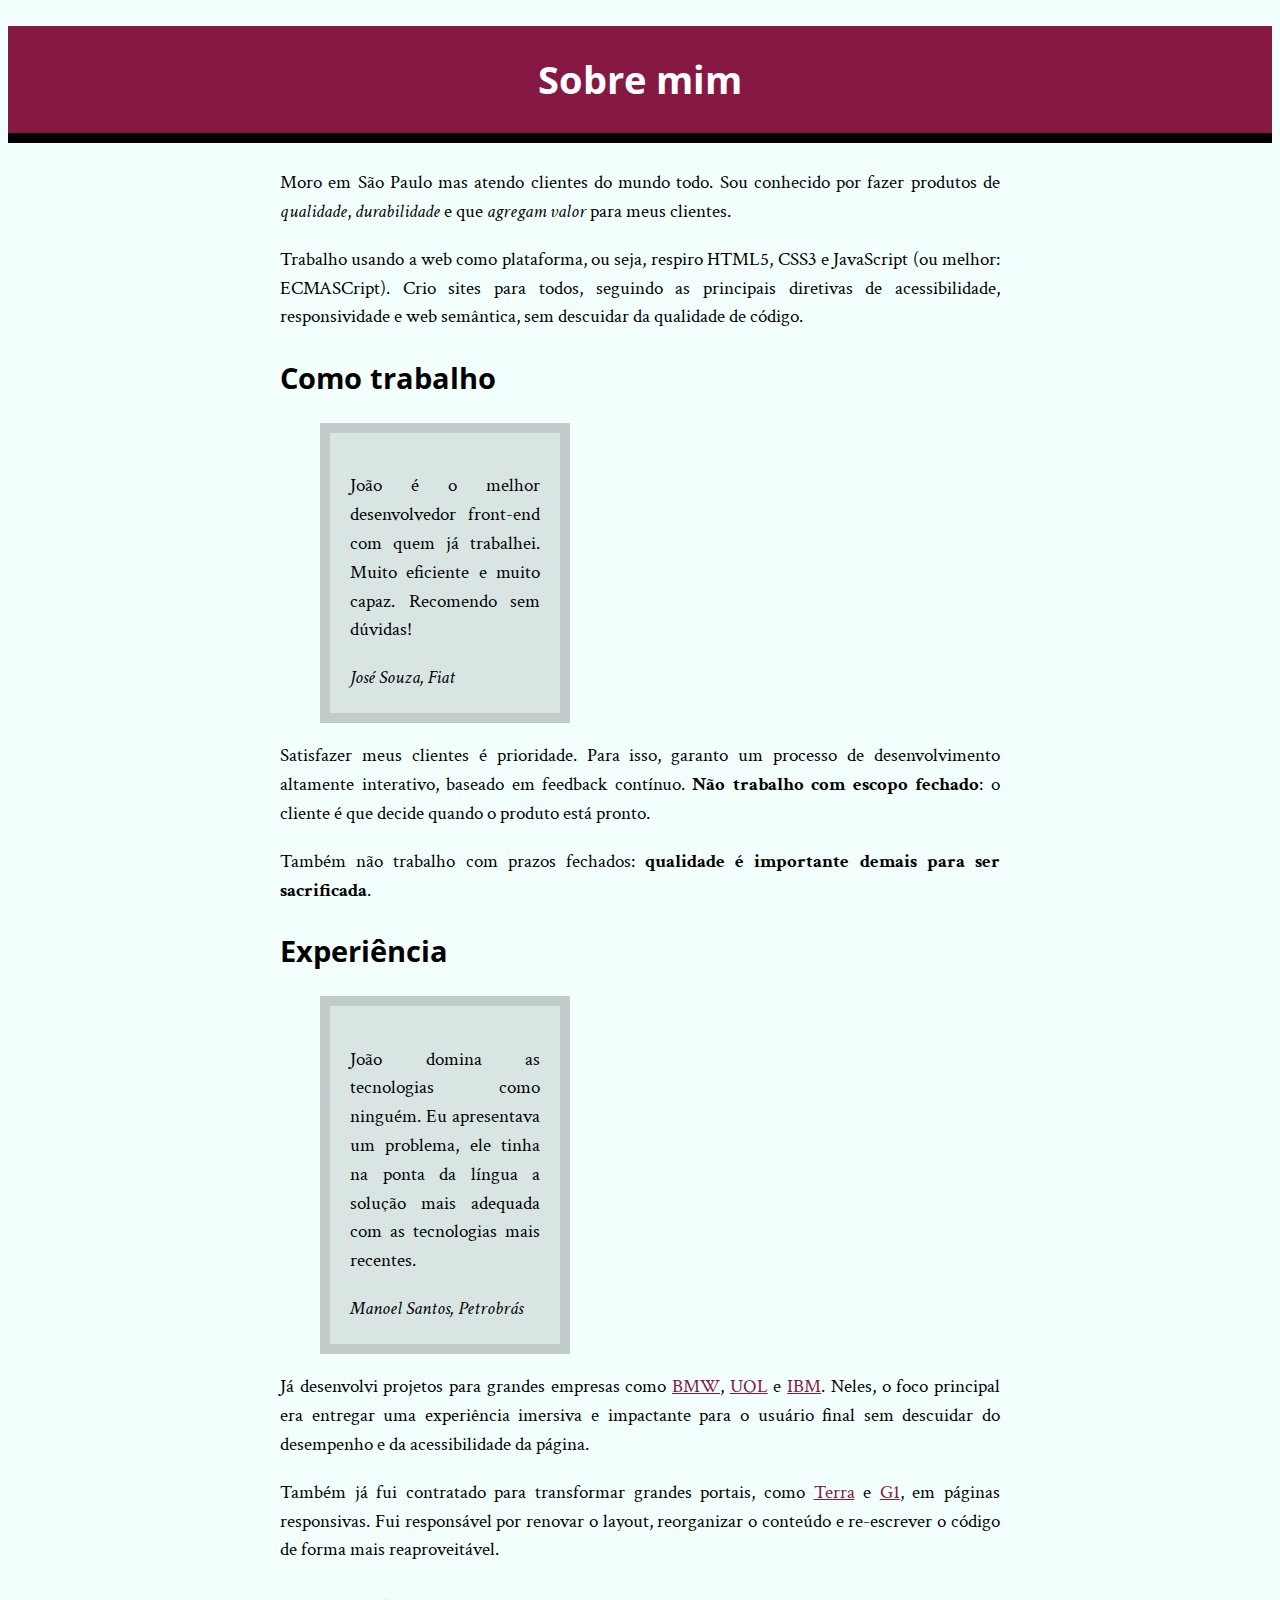
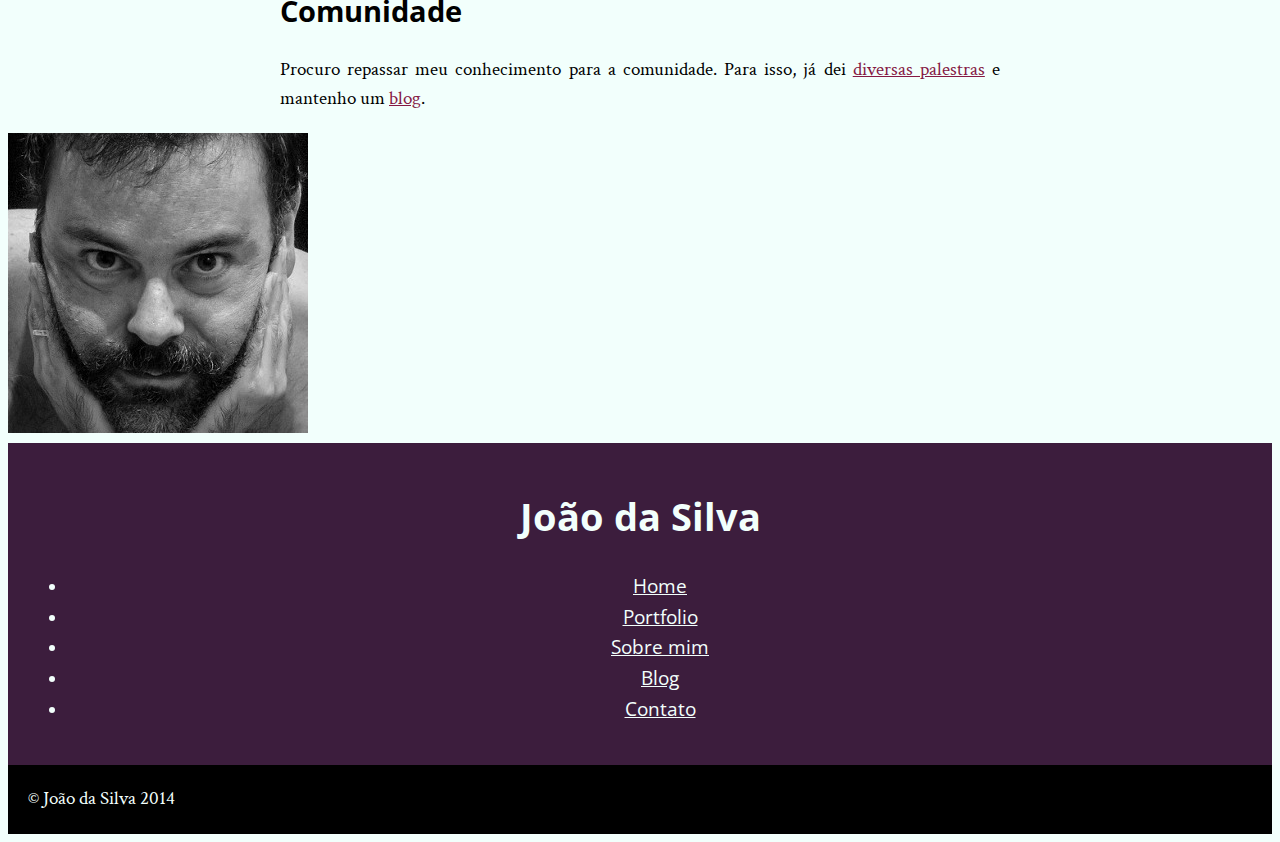
==== bio.html @ 426474b5 "ta" ====
<!DOCTYPE html>
<html>
	<head>
		<title>Biografia - João da Silva</title>
		<meta charset="utf-8">
		<link rel="icon" href="favicon.png">
		<link rel="stylesheet" href="site.css">
		<link rel="stylesheet" href="http://fonts.googleapis.com/css?family=Crimson+Text:400,400italic,600">
		<link rel="stylesheet" href="http://fonts.googleapis.com/css?family=Open+Sans+Condensed:700">
	</head>
	<body>
		<main>
			<h1>Sobre mim</h1>

			<div>
				<p>Moro em São Paulo mas atendo clientes do mundo todo. Sou conhecido por fazer produtos de <em>qualidade</em>, <em>durabilidade</em> e que <em>agregam valor</em> para meus clientes.</p>

				<p>Trabalho usando a web como plataforma, ou seja, respiro HTML5, CSS3 e JavaScript (ou melhor: ECMASCript). Crio sites para todos, seguindo as principais diretivas de acessibilidade, responsividade e web semântica, sem descuidar da qualidade de código.</p>

				<h2>Como trabalho</h2>

				<blockquote>
					<p>João é o melhor desenvolvedor front-end com quem já trabalhei. Muito eficiente e muito capaz. Recomendo sem dúvidas!</p>
					<cite>José Souza, Fiat</cite>
				</blockquote>

				<p>Satisfazer meus clientes é prioridade. Para isso, garanto um processo de desenvolvimento altamente interativo, baseado em feedback contínuo. <strong>Não trabalho com escopo fechado</strong>: o cliente é que decide quando o produto está pronto.</p>

				<p>Também não trabalho com prazos fechados: <strong>qualidade é importante demais para ser sacrificada</strong>.</p>

				<h2>Experiência</h2>

				<blockquote>
					<p>João domina as tecnologias como ninguém. Eu apresentava um problema, ele tinha na ponta da língua a solução mais adequada com as tecnologias mais recentes.</p>
					<cite>Manoel Santos, Petrobrás</cite>
				</blockquote>

				<p>Já desenvolvi projetos para grandes empresas como <a href="http://www.bmw.com">BMW</a>, <a href="http://www.uol.com.br">UOL</a> e <a href="http://www.ibm.com.br">IBM</a>. Neles, o foco principal era entregar uma experiência imersiva e impactante para o usuário final sem descuidar do desempenho e da acessibilidade da página.</p>

				<p>Também já fui contratado para transformar grandes portais, como <a href="http://www.terra.com.br">Terra</a> e <a href="http://www.g1.globo.com">G1</a>, em páginas responsivas. Fui responsável por renovar o layout, reorganizar o conteúdo e re-escrever o código de forma mais reaproveitável.</p>

				<h2>Comunidade</h2>

				<p>Procuro repassar meu conhecimento para a comunidade. Para isso, já dei <a href="portfolio.html">diversas palestras</a> e mantenho um <a href="blog.html">blog</a>.</p>
			</div>
		</main>
		<img src="eu.jpg" alt="Foto de João da Silva">
		<aside>
			<h1>João da Silva</h1>
			<nav>
				<ul>
					<li><a href="index.html">Home</a></li>
					<li><a href="portfolio.html">Portfolio</a></li>
					<li><a href="bio.html">Sobre mim</a></li>
					<li><a href="blog.html">Blog</a></li>
					<li><a href="contato.html">Contato</a></li>
				</ul>
			</nav>
		</aside>
		<footer>
			&copy; João da Silva 2014
		</footer>
	</body>
</html>
---- site.css ----
body {
	font-family: "Crimson Text", "Times New Roman", serif;
	background-color: #F2FFFC;
	font-size: 120%;
	line-height: 1.5;
}

h1, h2 {
	font-family: "Open Sans Condensed", "Arial", sans-serif;
}

main h1 {
	text-align: center;
	background-color: #851944;
	color: #FFF;
	padding: 25px;
	border-bottom: 10px solid black;
}

p {
	text-align: justify;
}

blockquote {
	background-color: #D9E5E3;
	border: 10px solid #C2CCCA;
	width: 250px;
	box-sizing: border-box;
}

aside {
	background-color: #3C1D3D;
	color: #F2FFFC;
}

footer {
	background-color: #000;
	color: #F2FFFC;
}

nav a {
	color: #F2FFFC;
}

main a {
	color: #851944;
}

aside a {
	color: inherit;
	font-family: "Open Sans Condensed", sans-serif;
}

blockquote, aside, footer {
    padding: 20px;
}

main div {
	width: 720px;
	margin: auto;
}

aside {
	text-align: center;
}
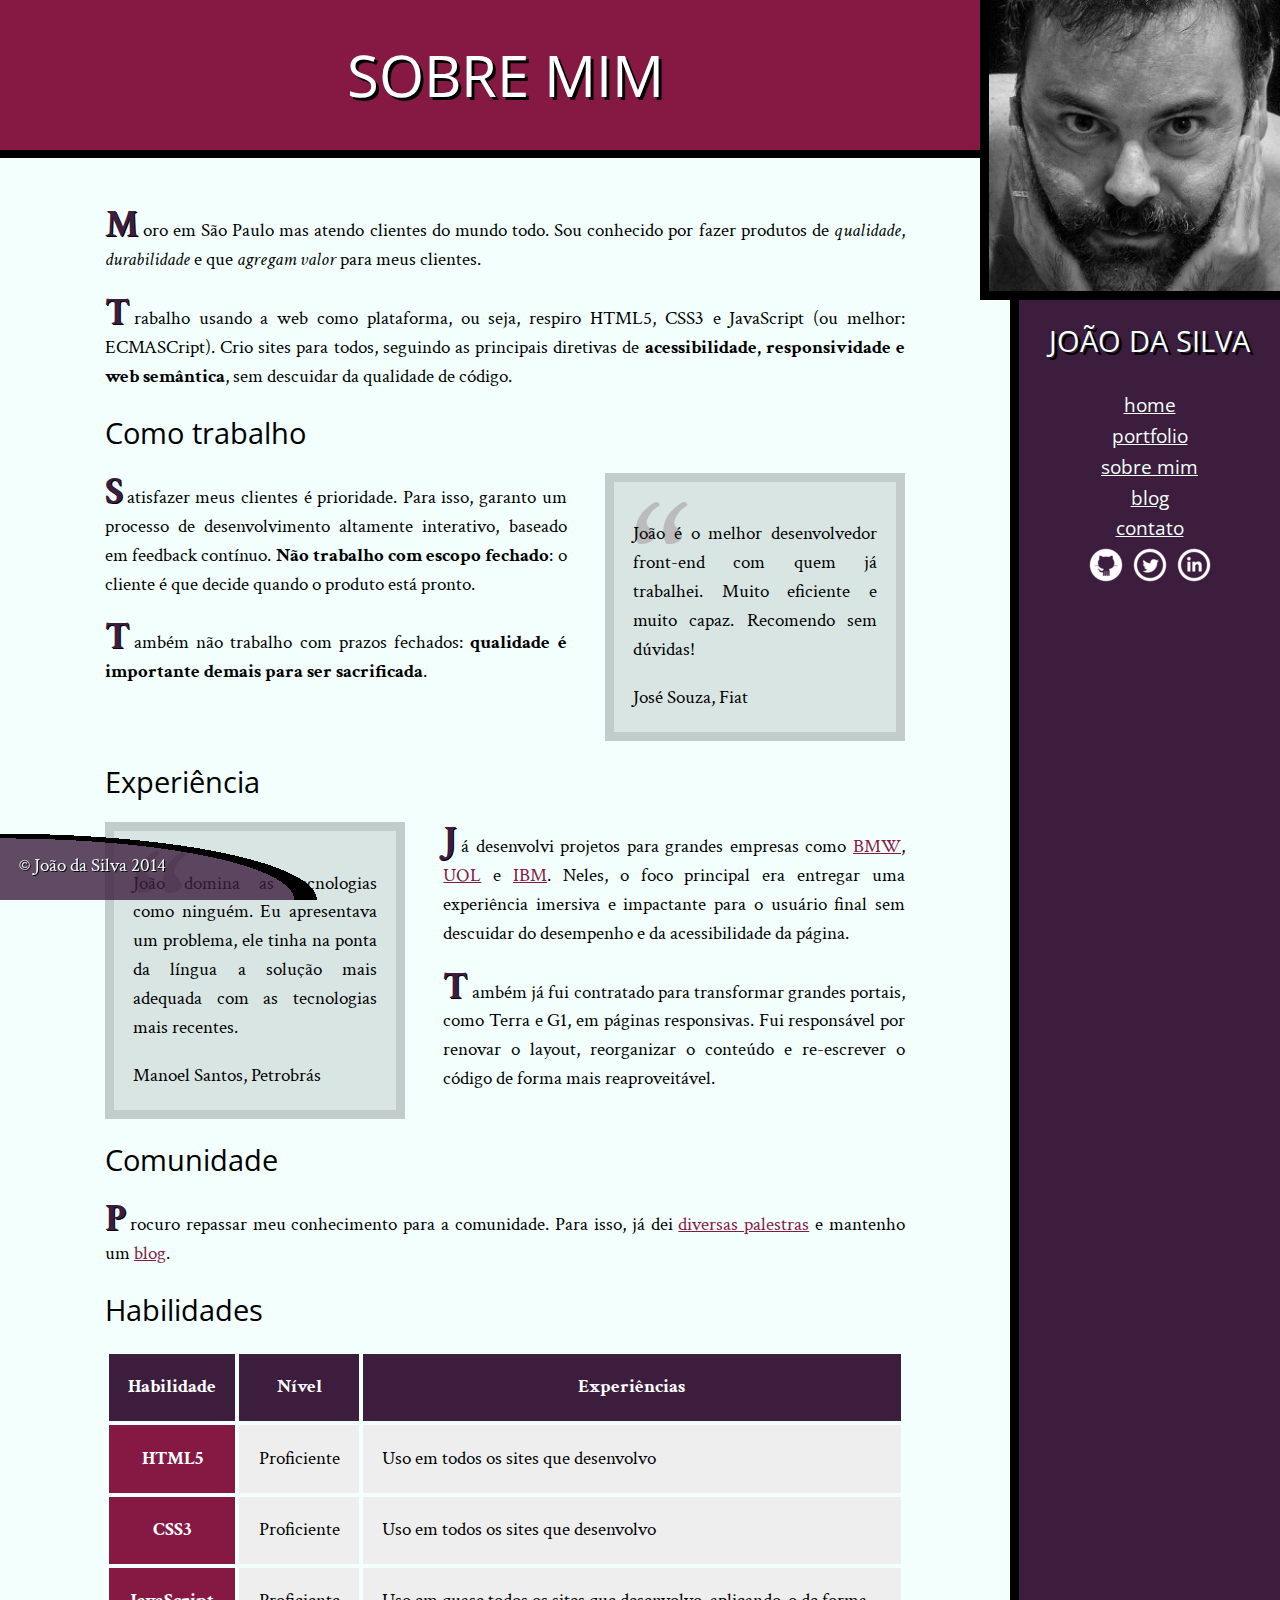
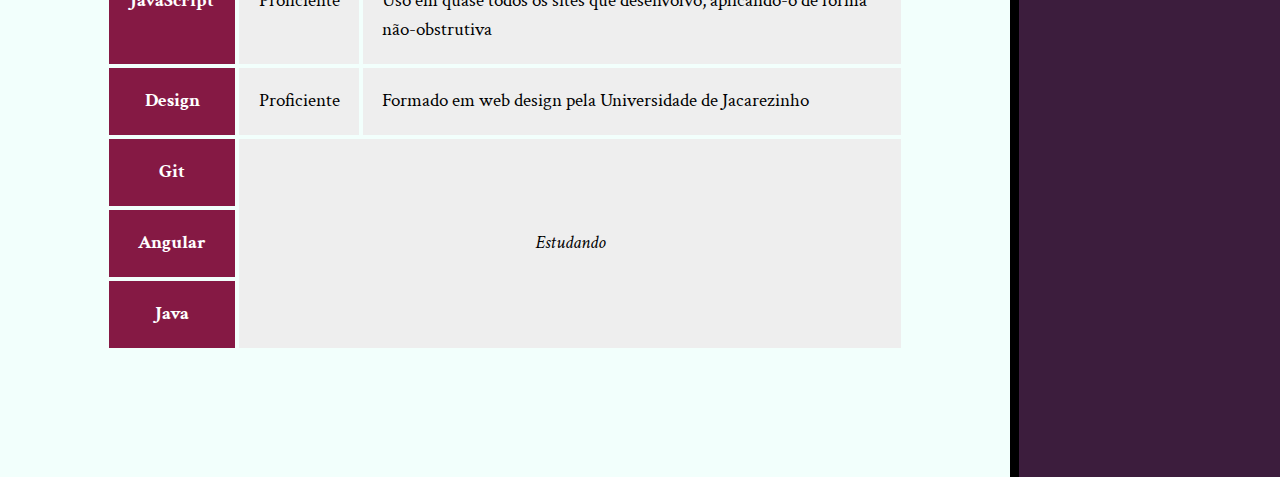
==== commit 3d15c5f1: "novo" ====
--- a/bio.html
+++ b/bio.html
@@ -1,64 +1,113 @@
 <!DOCTYPE html>
 <html>
-	<head>
-		<title>Biografia - João da Silva</title>
-		<meta charset="utf-8">
-		<link rel="icon" href="favicon.png">
-		<link rel="stylesheet" href="site.css">
-		<link rel="stylesheet" href="http://fonts.googleapis.com/css?family=Crimson+Text:400,400italic,600">
-		<link rel="stylesheet" href="http://fonts.googleapis.com/css?family=Open+Sans+Condensed:700">
-	</head>
-	<body>
-		<main>
-			<h1>Sobre mim</h1>
-
-			<div>
-				<p>Moro em São Paulo mas atendo clientes do mundo todo. Sou conhecido por fazer produtos de <em>qualidade</em>, <em>durabilidade</em> e que <em>agregam valor</em> para meus clientes.</p>
-
-				<p>Trabalho usando a web como plataforma, ou seja, respiro HTML5, CSS3 e JavaScript (ou melhor: ECMASCript). Crio sites para todos, seguindo as principais diretivas de acessibilidade, responsividade e web semântica, sem descuidar da qualidade de código.</p>
-
-				<h2>Como trabalho</h2>
-
-				<blockquote>
-					<p>João é o melhor desenvolvedor front-end com quem já trabalhei. Muito eficiente e muito capaz. Recomendo sem dúvidas!</p>
-					<cite>José Souza, Fiat</cite>
-				</blockquote>
-
-				<p>Satisfazer meus clientes é prioridade. Para isso, garanto um processo de desenvolvimento altamente interativo, baseado em feedback contínuo. <strong>Não trabalho com escopo fechado</strong>: o cliente é que decide quando o produto está pronto.</p>
-
-				<p>Também não trabalho com prazos fechados: <strong>qualidade é importante demais para ser sacrificada</strong>.</p>
-
-				<h2>Experiência</h2>
-
-				<blockquote>
-					<p>João domina as tecnologias como ninguém. Eu apresentava um problema, ele tinha na ponta da língua a solução mais adequada com as tecnologias mais recentes.</p>
-					<cite>Manoel Santos, Petrobrás</cite>
-				</blockquote>
-
-				<p>Já desenvolvi projetos para grandes empresas como <a href="http://www.bmw.com">BMW</a>, <a href="http://www.uol.com.br">UOL</a> e <a href="http://www.ibm.com.br">IBM</a>. Neles, o foco principal era entregar uma experiência imersiva e impactante para o usuário final sem descuidar do desempenho e da acessibilidade da página.</p>
-
-				<p>Também já fui contratado para transformar grandes portais, como <a href="http://www.terra.com.br">Terra</a> e <a href="http://www.g1.globo.com">G1</a>, em páginas responsivas. Fui responsável por renovar o layout, reorganizar o conteúdo e re-escrever o código de forma mais reaproveitável.</p>
-
-				<h2>Comunidade</h2>
-
-				<p>Procuro repassar meu conhecimento para a comunidade. Para isso, já dei <a href="portfolio.html">diversas palestras</a> e mantenho um <a href="blog.html">blog</a>.</p>
-			</div>
-		</main>
-		<img src="eu.jpg" alt="Foto de João da Silva">
-		<aside>
-			<h1>João da Silva</h1>
-			<nav>
-				<ul>
-					<li><a href="index.html">Home</a></li>
-					<li><a href="portfolio.html">Portfolio</a></li>
-					<li><a href="bio.html">Sobre mim</a></li>
-					<li><a href="blog.html">Blog</a></li>
-					<li><a href="contato.html">Contato</a></li>
-				</ul>
-			</nav>
-		</aside>
-		<footer>
-			&copy; João da Silva 2014
-		</footer>
-	</body>
-</html>+<head>
+    <meta charset="utf-8">
+    <title>João da Silva - Biografia</title>
+    <link rel="icon" href="imagens/favicon.png">
+    <link rel="stylesheet" href="css/reset.css">
+    <link rel="stylesheet" href="css/site.css">
+    <link rel="stylesheet" href="css/bio.css">
+    <link rel="stylesheet" href="http://fonts.googleapis.com/css?family=Crimson+Text:400,400italic,600">
+    <link rel="stylesheet" href="http://fonts.googleapis.com/css?family=Open+Sans+Condensed:700">
+</head>
+<body>
+    <main>
+        <h1 class="titulo-principal">Sobre mim</h1>
+        <div class="container">
+            <p>Moro em São Paulo mas atendo clientes do mundo todo. Sou conhecido por fazer produtos de <em>qualidade</em>, <em>durabilidade</em> e que <em>agregam valor</em> para meus clientes.</p>
+            <p>Trabalho usando a web como plataforma, ou seja, respiro HTML5, CSS3 e JavaScript (ou melhor: ECMASCript). Crio sites para todos, seguindo as principais diretivas de <strong>acessibilidade, responsividade e web semântica</strong>, sem descuidar da qualidade de código.</p>
+            <h2 class="subtitulo-texto">Como trabalho</h2>
+            <blockquote class="citacao-bio fiat" tabindex="1">
+                <p>João é o melhor desenvolvedor front-end com quem já trabalhei. Muito eficiente e muito capaz. Recomendo sem dúvidas!</p>
+                <cite>José Souza, Fiat</cite>
+            </blockquote>
+            <p>Satisfazer meus clientes é prioridade. Para isso, garanto um processo de desenvolvimento altamente interativo, baseado em feedback contínuo. <strong>Não trabalho com escopo fechado</strong>: o cliente é que decide quando o produto está pronto.</p>
+            <p>Também não trabalho com prazos fechados: <strong>qualidade é importante demais para ser sacrificada</strong>.</p>
+            <h2 class="subtitulo-texto">Experiência</h2>
+            <blockquote class="citacao-bio petrobras" tabindex="1">
+                <p>João domina as tecnologias como ninguém. Eu apresentava um problema, ele tinha na ponta da língua a solução mais adequada com as tecnologias mais recentes.</p>
+                <cite>Manoel Santos, Petrobrás</cite>
+            </blockquote>
+            <p>Já desenvolvi projetos para grandes empresas como <a href="http://bmw.com">BMW</a>, <a href="http://www.uol.com.br">UOL</a> e <a href="http://www.ibm.com.br">IBM</a>. Neles, o foco principal era entregar uma experiência imersiva e impactante para o usuário final sem descuidar do desempenho e da acessibilidade da página.</p>
+            <p>Também já fui contratado para transformar grandes portais, como Terra e G1, em páginas responsivas. Fui responsável por renovar o layout, reorganizar o conteúdo e re-escrever o código de forma mais reaproveitável.</p>
+            <h2 class="subtitulo-texto">Comunidade</h2>
+            <p>Procuro repassar meu conhecimento para a comunidade. Para isso, já dei <a href="portfolio.html">diversas palestras</a> e mantenho um <a href="blog.html">blog</a>.</p>
+            <h2 class="subtitulo-texto">Habilidades</h2>
+            <table class="habilidades">
+                <thead>
+                    <tr>
+                        <th>Habilidade</th>
+                        <th>Nível</th>
+                        <th>Experiências</th>
+                    </tr>
+                </thead>
+                <tbody>
+                    <tr>
+                        <th>HTML5</th>
+                        <td>Proficiente</td>
+                        <td>Uso em todos os sites que desenvolvo</td>
+                    </tr>
+                    <tr>
+                        <th>CSS3</th>
+                        <td>Proficiente</td>
+                        <td>Uso em todos os sites que desenvolvo</td>
+                    </tr>
+                    <tr>
+                        <th>JavaScript</th>
+                        <td>Proficiente</td>
+                        <td>Uso em quase todos os sites que desenvolvo, aplicando-o de forma não-obstrutiva</td>
+                    </tr>
+                    <tr>
+                        <th>Design</th>
+                        <td>Proficiente</td>
+                        <td>Formado em web design pela Universidade de Jacarezinho</td>
+                    </tr>
+                    <tr>
+                        <th>Git</th>
+                        <td colspan="2" rowspan="3">Estudando</td>
+                    </tr>
+                    <tr>
+                        <th>Angular</th>
+                    </tr>
+                    <tr>
+                        <th>Java</th>
+                    </tr>
+                </tbody>
+            </table>
+        </div>
+    </main>
+    <img src="imagens/eu.jpg" alt="Minha foto" class="minha-foto">
+    <aside class="navegacao-site">
+        <h1>João da Silva</h1>
+        <nav>
+            <ul>
+                <li><a href="index.html">Home</a></li>
+                <li><a href="portfolio.html">Portfolio</a></li>
+                <li><a href="bio.html">Sobre mim</a></li>
+                <li><a href="blog.html">Blog</a></li>
+                <li><a href="contato.html">Contato</a></li>
+            </ul>
+        </nav>
+        <ul class="icones-redes-sociais">
+            <li>
+                <a href="https://github.com/joaodasilva" class="github" data-tooltip="Veja meus projetos opensource">
+                    Github
+                </a>
+            </li>
+            <li>
+                <a href="https://twitter.com/joaodasilva" class="twitter" data-tooltip="Siga-me no Twitter">
+                    Twitter
+                </a>
+            </li>
+            <li>
+                <a href="https://br.linkedin.com/pub/joão-da-silva/32/4/508" class="linkedin" data-tooltip="Veja meu currículo">
+                    LinkedIn
+                </a>
+            </li>
+        </ul>
+    </aside>
+    <footer class="rodape-pagina">
+        &copy; João da Silva 2014
+    </footer>
+</body>
+</html>
--- a/css/site.css
+++ b/css/site.css
@@ -0,0 +1,183 @@
+body {
+    font-family: "Crimson Text", "Times New Roman", serif;
+    background-color: #F2FFFC;
+    font-size: 120%;
+    line-height: 1.5;
+    display: flex;
+    flex-wrap: wrap;
+}
+
+h1,
+h2,
+.subtitulo-principal {
+    font-family: "Open Sans Condensed", "Arial", sans-serif;
+}
+
+h1 {
+    text-transform: uppercase;
+    font-size: 3em;
+    text-shadow: 3px 3px #000;
+}
+
+.titulo-principal {
+    text-align: center;
+    background-color: #851944;
+    color: #FFF;
+    padding: 2rem;
+    border-bottom: .5rem solid #000;
+}
+
+.subtitulo-texto {
+    font-size: 1.5em;
+    clear: both;
+}
+
+main a {
+    color: #851944;
+}
+
+main a:hover,
+main a:focus,
+footer a:focus,
+footer a:hover {
+    color: red;
+}
+
+main p {
+    text-align: justify;
+    margin: 1em 0;
+}
+
+.navegacao-site {
+    text-align: center;
+    background-color: #3C1D3D;
+    color: #F2FFFC;
+    padding: 1em;
+}
+
+.navegacao-site a {
+    color: inherit;
+    font-family: "Open Sans Condensed", "Arial", sans-serif;
+    text-transform: lowercase;
+}
+
+.navegacao-site a:hover,
+.navegacao-site a:focus {
+    text-shadow: 0 0 2px pink;
+}
+
+.navegacao-site h1 {
+    font-size: 1.5em;
+    margin-bottom: 1em;
+}
+
+.rodape-pagina {
+    color: #F2FFFC;
+    padding: 1em;
+    clear: both;
+    position: fixed;
+    bottom: 0;
+    left: 0;
+    width: 100%;
+    box-sizing: border-box;
+    background-repeat: no-repeat;
+    text-shadow: 1px 1px black;
+    background-image: radial-gradient(ellipse at left bottom,
+        rgba(60, 29, 61, 0.8),
+        rgba(60, 29, 61, 0.8) 65%,
+        black 65%,
+        black 70%,
+        transparent 70%);
+    background-size: 25% 100%;
+}
+
+.container {
+    width: 80ch;
+    margin-left: auto;
+    margin-right: auto;
+    padding: 1.5em 0;
+}
+
+strong {
+    font-weight: bold;
+}
+
+em {
+    font-style: italic;
+}
+
+.icones-redes-sociais li {
+    display: inline-block;
+}
+
+.icones-redes-sociais a {
+    width: 40px;
+    height: 40px;
+    display: block;
+    text-indent: -99999px;
+}
+
+.github {
+    background-image: url(../imagens/github.png);
+}
+
+.twitter {
+    background-image: url(../imagens/twitter.png);
+}
+
+.linkedin {
+    background-image: url(../imagens/linkedin.png);
+}
+
+main {
+    padding-bottom: 4em;
+    flex-grow: 1;
+}
+
+.minha-foto,
+.navegacao-site {
+    border-left: .5em solid black;
+    box-sizing: border-box;
+}
+
+.navegacao-site {
+    width: calc(0.9 * 300px);
+    padding-top: calc(300px + 1em);
+}
+
+.minha-foto {
+    border-bottom: .5em solid black;
+    position: absolute;
+    top: 0;
+    right: 0;
+    height: 300px;
+}
+
+.icones-redes-sociais a {
+    position: relative;
+}
+
+.icones-redes-sociais a:hover::after,
+.icones-redes-sociais a:focus::after {
+    content: attr(data-tooltip);
+    position: absolute;
+    background: black;
+    color: white;
+    top: 100%;
+    width: 300%;
+    right: 0;
+    text-indent: 0;
+    font-size: .75em;
+}
+
+.icones-redes-sociais a:hover::before,
+.icones-redes-sociais a:focus::before {
+    content: '';
+    position: absolute;
+    bottom: 0;
+    left: 0;
+    width: 1em;
+    height: 1em;
+    background-color: black;
+    transform: translateY(.5em) rotate(45deg);
+}
--- a/css/bio.css
+++ b/css/bio.css
@@ -0,0 +1,90 @@
+.citacao-bio {
+    background-color: #D9E5E3;
+    border: .5em solid #C2CCCA;
+    padding: 1em;
+    margin: 1em 2em;
+    width: 30ch;
+    box-sizing: border-box;
+    transition: box-shadow 1s, transform 1s;
+    transition-delay: 1s, 0s;
+}
+
+.citacao-bio:nth-of-type(even) {
+    float: left;
+    margin-left: 0;
+}
+
+.citacao-bio:nth-of-type(odd) {
+    float: right;
+    margin-right: 0;
+}
+
+.citacao-bio:hover,
+.citacao-bio:focus {
+    box-shadow: 0 0 0 99999px rgba(0,0,0,.8);
+    transition-delay: 0s, 1s;
+}
+
+.citacao-bio:nth-of-type(odd):hover,
+.citacao-bio:nth-of-type(odd):focus {
+    transform: scale(1.2) rotate(5deg);
+}
+
+.citacao-bio:nth-of-type(even):hover,
+.citacao-bio:nth-of-type(even):focus {
+    transform: scale(1.2) rotate(-5deg);
+}
+
+.container > p::first-letter {
+    font-size: 200%;
+    font-weight: bold;
+    color: #3C1D3D;
+    text-shadow: 1px 1px #000;
+    margin-right: .2ch;
+    line-height: 1;
+}
+
+.citacao-bio::before {
+    content: '“';
+    position: absolute;
+    font-size: 10em;
+    line-height: .8;
+    color: #bbb;
+}
+
+.citacao-bio > p {
+    position: relative;
+}
+
+.habilidades {
+    border-collapse: separate;
+    border-spacing: .25em;
+    margin: 1em 0;
+}
+
+.habilidades th {
+    font-weight: bold;
+    background-color: #851944;
+    color: white;
+}
+
+.habilidades td {
+    background-color: #eee;
+}
+
+.habilidades th,
+.habilidades td {
+    padding: 1em;
+}
+
+.habilidades thead th {
+    background-color: #3C1D3D;
+}
+
+.habilidades [colspan] {
+    text-align: center;
+    font-style: italic;
+}
+.habilidades [rowspan] {
+    vertical-align: middle;
+}
